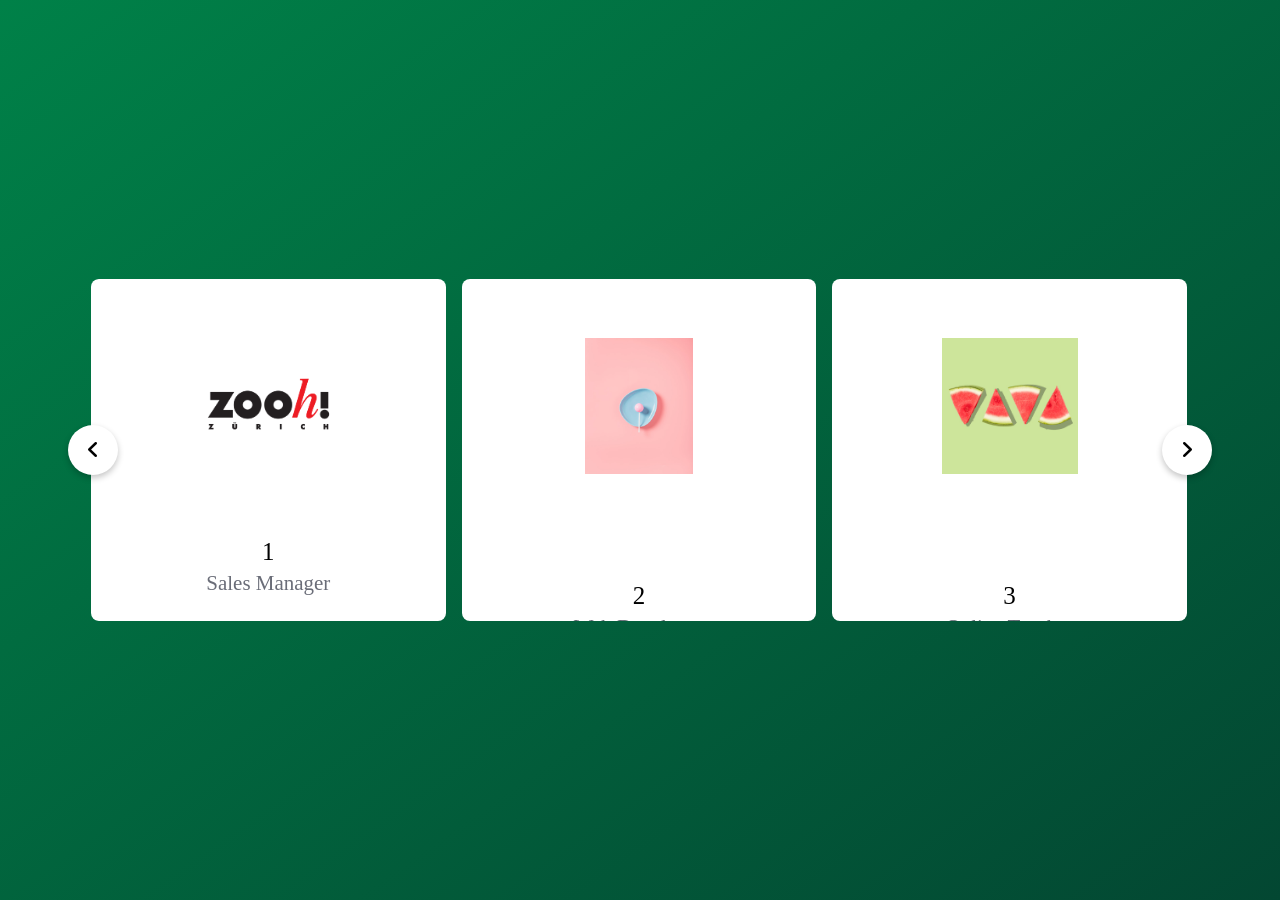
==== slider_5/index.html @ 8a63e4a4 "slider_5 created" ====
<!DOCTYPE html>
<!-- Ceres -->
<html lang="en" dir="ltr">
  <head>
    <meta charset="utf-8">
    <title></title>
    <link rel="stylesheet" href="imagesSlider.css">
    <meta name="viewport" content="width=device-width, initial-scale=1.0">
    <!-- Fontawesome Link for Icons -->
    <link rel="stylesheet" href="https://cdnjs.cloudflare.com/ajax/libs/font-awesome/6.3.0/css/all.min.css">

    <link rel="preconnect" href="https://fonts.googleapis.com">
  <link rel="preconnect" href="https://fonts.gstatic.com" crossorigin>

    <script src="script.js" defer></script>
  </head>
  <body>
    <div class="wrapper">
      <i id="left" class="fa-solid fa-angle-left"></i>
      <ul class="carousel">
        <li class="card">
          <div class="img"><img src="images/Zoo_Zürich_kreis.png" alt="img" draggable="false"></div>
          <h2>1</h2>
          <span>Sales Manager</span>
        </li>
        <li class="card">
          <div class="img"><img src="images/img-2.jpg" alt="img" draggable="false"></div>
          <h2>2</h2>
          <span>Web Developer</span>
        </li>
        <li class="card">
          <div class="img"><img src="images/img-3.jpg" alt="img" draggable="false"></div>
          <h2>3</h2>
          <span>Online Teacher</span>
        </li>
        <li class="card">
          <div class="img"><img src="images/img-4.jpg" alt="img" draggable="false"></div>
          <h2>4</h2>
          <span>Freelancer</span>
        </li>
        <li class="card">
          <div class="img"><img src="images/img-5.jpg" alt="img" draggable="false"></div>
          <h2>6</h2>
          <span>Bank Manager</span>
        </li>
        <li class="card">
          <div class="img"><img src="images/img-6.jpg" alt="img" draggable="false"></div>
          <h2>7</h2>
          <span>App Designer</span>
        </li>
      </ul>
      <i id="right" class="fa-solid fa-angle-right"></i>
    </div>

  </body>
</html>
---- slider_5/imagesSlider.css ----
/* Import Google font - Poppins */
* {
  margin: 0;
  padding: 0;
  box-sizing: border-box;
}
body {
  display: flex;
  padding: 0 35px;
  align-items: center;
  justify-content: center;
  min-height: 100vh;
  background: linear-gradient(to left top, #034732, #008148);
}
.wrapper {
  max-width: 1100px;
  width: 100%;
  position: relative;
}
.wrapper i {
  top: 50%;
  height: 50px;
  width: 50px;
  cursor: pointer;
  font-size: 1.25rem;
  position: absolute;
  text-align: center;
  line-height: 50px;
  background: #fff;
  border-radius: 50%;
  box-shadow: 0 3px 6px rgba(0,0,0,0.23);
  transform: translateY(-50%);
  transition: transform 0.1s linear;
}
.wrapper i:active{
  transform: translateY(-50%) scale(0.85);
}
.wrapper i:first-child{
  left: -22px;
}
.wrapper i:last-child{
  right: -22px;
}
.wrapper .carousel{
  display: grid;
  grid-auto-flow: column;
  grid-auto-columns: calc((100% / 3) - 12px);
  overflow-x: auto;
  scroll-snap-type: x mandatory;
  gap: 16px;
  border-radius: 8px;
  scroll-behavior: smooth;
  scrollbar-width: none;
}
.carousel::-webkit-scrollbar {
  display: none;
}
.carousel.no-transition {
  scroll-behavior: auto;
}
.carousel.dragging {
  scroll-snap-type: none;
  scroll-behavior: auto;
}
.carousel.dragging .card {
  cursor: grab;
  user-select: none;
}
.carousel :where(.card, .img) {
  display: flex;
  justify-content: center;
  align-items: center;
}
.carousel .card {
  padding: 25px;

  scroll-snap-align: start;
  height: 342px;
  list-style: none;
  background: #fff;
  cursor: pointer;
  /* padding-bottom: 15px; */
  flex-direction: column;
  border-radius: 8px;
}
.carousel .card .img {
  padding: 10px;
  height: 100%;
  width: 100%;
}
.card .img img {
  width: 100%;
  height: 50%;
  object-fit: contain;
}
.card .img:hover{
    transform: scale(1.1);
    transition: 1s;
}
.carousel .card h2 {
  font-weight: 500;
  font-size: 1.56rem;
  margin: 30px 0 5px;
}
.carousel .card span {
  color: #6A6D78;
  font-size: 1.31rem;
}

@media screen and (max-width: 900px) {
  .wrapper .carousel {
    grid-auto-columns: calc((100% / 2) - 9px);
  }
}

@media screen and (max-width: 600px) {
  .wrapper .carousel {
    grid-auto-columns: 100%;
  }
}
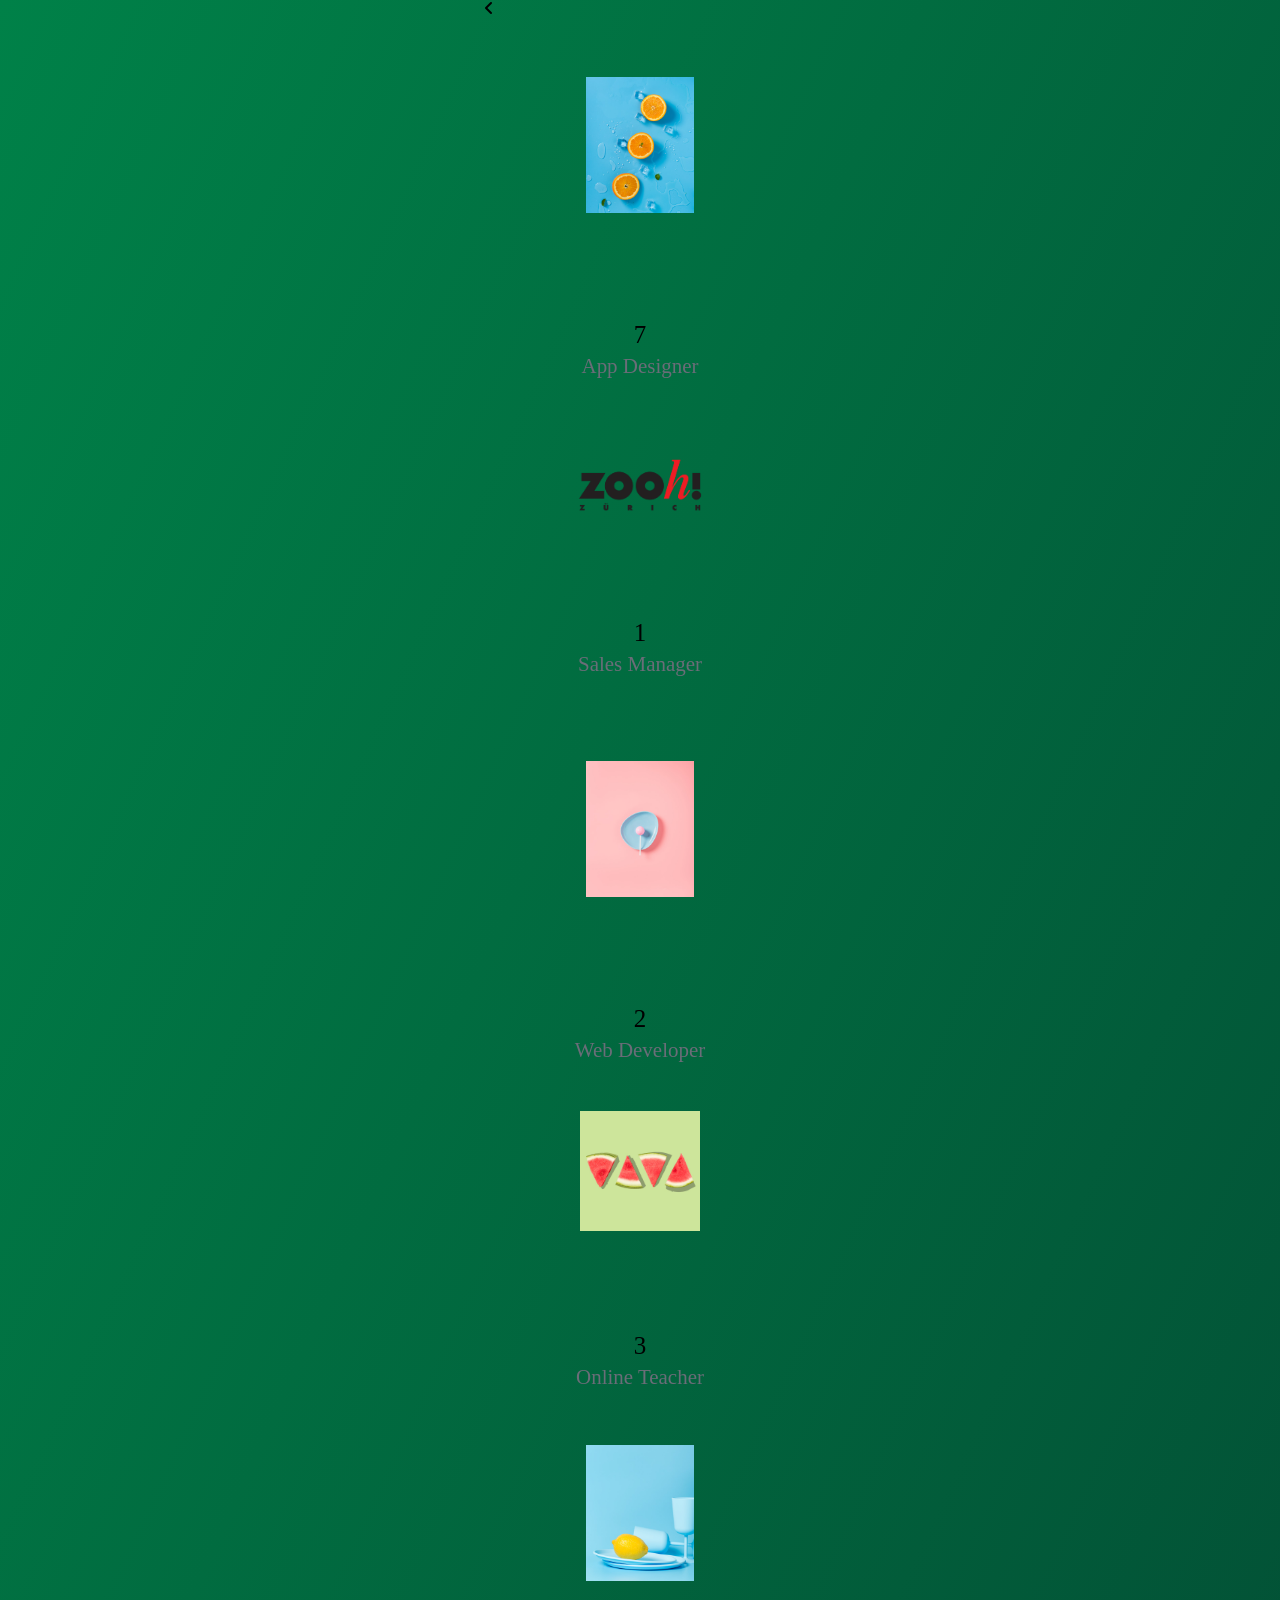
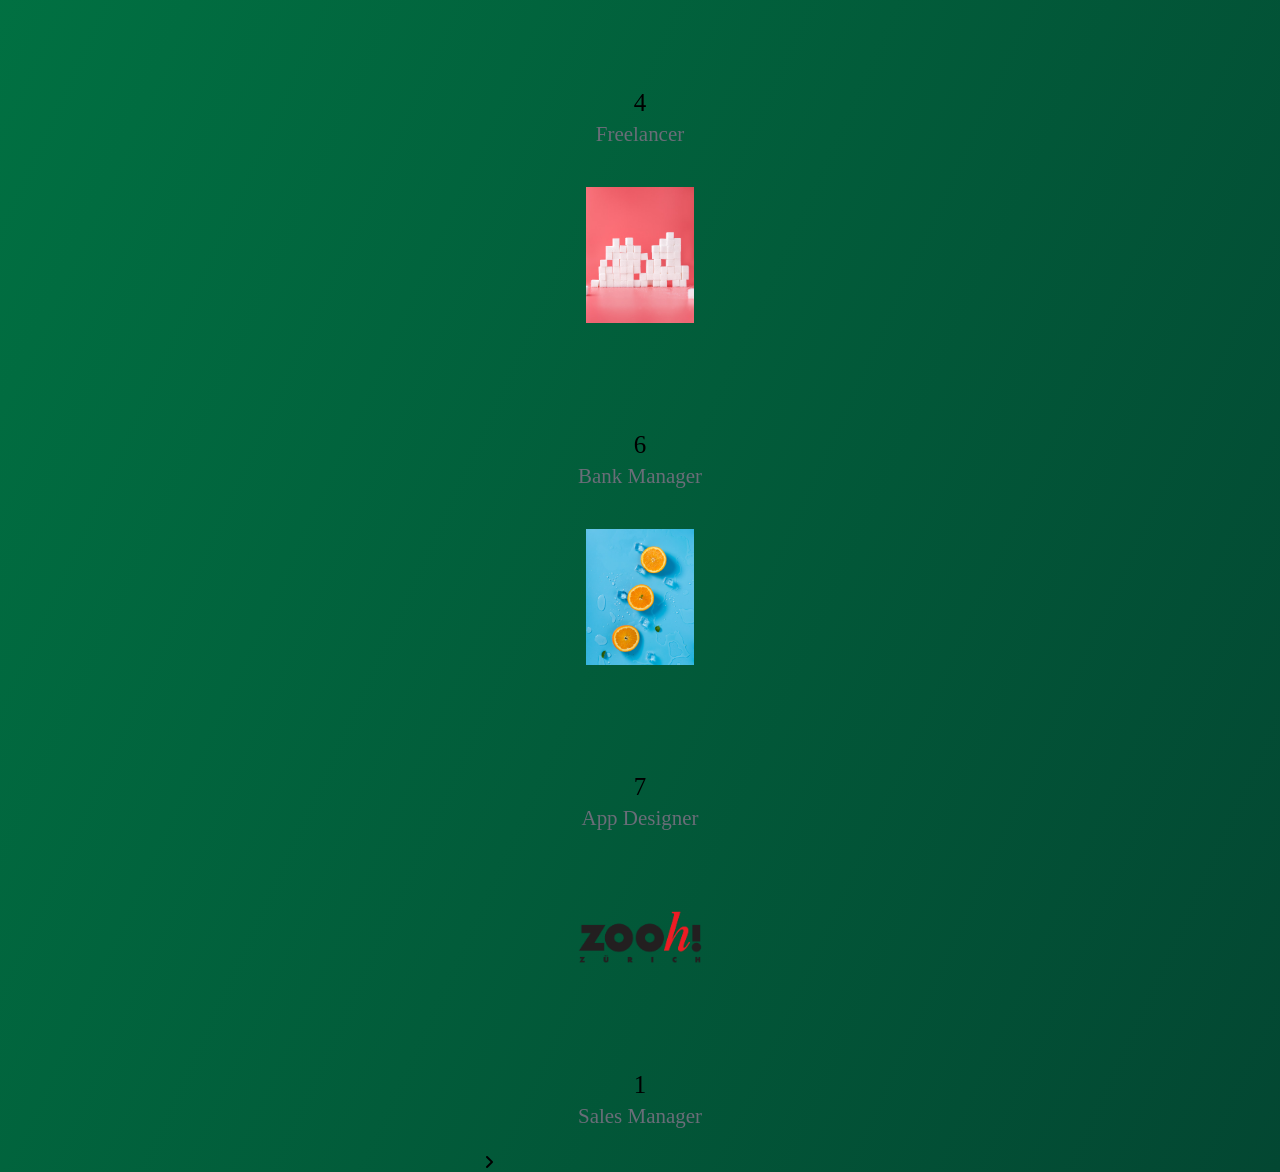
==== commit 886875fd: "fixing -click button's function and -smoth-animation" ====
--- a/slider_5/index.html
+++ b/slider_5/index.html
@@ -12,44 +12,44 @@
     <link rel="preconnect" href="https://fonts.googleapis.com">
   <link rel="preconnect" href="https://fonts.gstatic.com" crossorigin>
 
-    <script src="script.js" defer></script>
+    <script src="scriptES5.js" defer></script>
   </head>
   <body>
     <div class="wrapper">
-      <i id="left" class="fa-solid fa-angle-left"></i>
+      <i id="left" class="fa-solid fa-angle-left" style="z-index: 1;"></i>
       <ul class="carousel">
         <li class="card">
-          <div class="img"><img src="images/Zoo_Zürich_kreis.png" alt="img" draggable="false"></div>
+          <div class="img" draggable="false"><img src="images/Zoo_Zürich_kreis.png" alt="img" draggable="false"></div>
           <h2>1</h2>
           <span>Sales Manager</span>
         </li>
         <li class="card">
-          <div class="img"><img src="images/img-2.jpg" alt="img" draggable="false"></div>
+          <div class="img" draggable="false"><img src="images/img-2.jpg" alt="img" draggable="false"></div>
           <h2>2</h2>
           <span>Web Developer</span>
         </li>
         <li class="card">
-          <div class="img"><img src="images/img-3.jpg" alt="img" draggable="false"></div>
+          <div class="img" draggable="false"><img src="images/img-3.jpg" alt="img" draggable="false"></div>
           <h2>3</h2>
           <span>Online Teacher</span>
         </li>
         <li class="card">
-          <div class="img"><img src="images/img-4.jpg" alt="img" draggable="false"></div>
+          <div class="img" draggable="false"><img src="images/img-4.jpg" alt="img" draggable="false"></div>
           <h2>4</h2>
           <span>Freelancer</span>
         </li>
         <li class="card">
-          <div class="img"><img src="images/img-5.jpg" alt="img" draggable="false"></div>
+          <div class="img" draggable="false"><img src="images/img-5.jpg" alt="img" draggable="false"></div>
           <h2>6</h2>
           <span>Bank Manager</span>
         </li>
         <li class="card">
-          <div class="img"><img src="images/img-6.jpg" alt="img" draggable="false"></div>
+          <div class="img" draggable="false"><img src="images/img-6.jpg" alt="img" draggable="false"></div>
           <h2>7</h2>
           <span>App Designer</span>
         </li>
       </ul>
-      <i id="right" class="fa-solid fa-angle-right"></i>
+      <i id="right" class="fa-solid fa-angle-right" style="z-index: 1;"></i>
     </div>
 
   </body>
--- a/slider_5/imagesSlider.css
+++ b/slider_5/imagesSlider.css
@@ -12,12 +12,12 @@
   min-height: 100vh;
   background: linear-gradient(to left top, #034732, #008148);
 }
-.wrapper {
-  max-width: 1100px;
-  width: 100%;
+.custom-slider-wrapper {
+  max-width: 80%;
+  margin: auto;
   position: relative;
 }
-.wrapper i {
+.custom-slider-wrapper i {
   top: 50%;
   height: 50px;
   width: 50px;
@@ -32,25 +32,25 @@
   transform: translateY(-50%);
   transition: transform 0.1s linear;
 }
-.wrapper i:active{
+.custom-slider-wrapper i:active{
   transform: translateY(-50%) scale(0.85);
 }
-.wrapper i:first-child{
+.custom-slider-wrapper i:first-child{
   left: -22px;
 }
-.wrapper i:last-child{
+.custom-slider-wrapper i:last-child{
   right: -22px;
 }
-.wrapper .carousel{
+.custom-slider-wrapper .carousel{
+  margin: 0;
   display: grid;
   grid-auto-flow: column;
-  grid-auto-columns: calc((100% / 3) - 12px);
+  grid-auto-columns: calc((100% / 3));/*check*/
   overflow-x: auto;
-  scroll-snap-type: x mandatory;
-  gap: 16px;
-  border-radius: 8px;
-  scroll-behavior: smooth;
-  scrollbar-width: none;
+
+/*   gap: 16px;
+  border-radius: 8px; */
+
 }
 .carousel::-webkit-scrollbar {
   display: none;
@@ -65,6 +65,9 @@
 .carousel.dragging .card {
   cursor: grab;
   user-select: none;
+
+  /* MODIFIDED */
+  border: 2px solid goldenrod;
 }
 .carousel :where(.card, .img) {
   display: flex;
@@ -74,10 +77,10 @@
 .carousel .card {
   padding: 25px;
 
-  scroll-snap-align: start;
+  scroll-snap-align: center;
   height: 342px;
   list-style: none;
-  background: #fff;
+  /* background: #fff; */
   cursor: pointer;
   /* padding-bottom: 15px; */
   flex-direction: column;
@@ -96,7 +99,7 @@
 .card .img:hover{
     transform: scale(1.1);
     transition: 1s;
-}
+} 
 .carousel .card h2 {
   font-weight: 500;
   font-size: 1.56rem;
@@ -108,13 +111,14 @@
 }
 
 @media screen and (max-width: 900px) {
-  .wrapper .carousel {
+  .custom-slider-wrapper .carousel {
     grid-auto-columns: calc((100% / 2) - 9px);
+    scroll-snap-type: x mandatory;
   }
 }
 
 @media screen and (max-width: 600px) {
-  .wrapper .carousel {
+  .custom-slider-wrapper .carousel {
     grid-auto-columns: 100%;
   }
 }
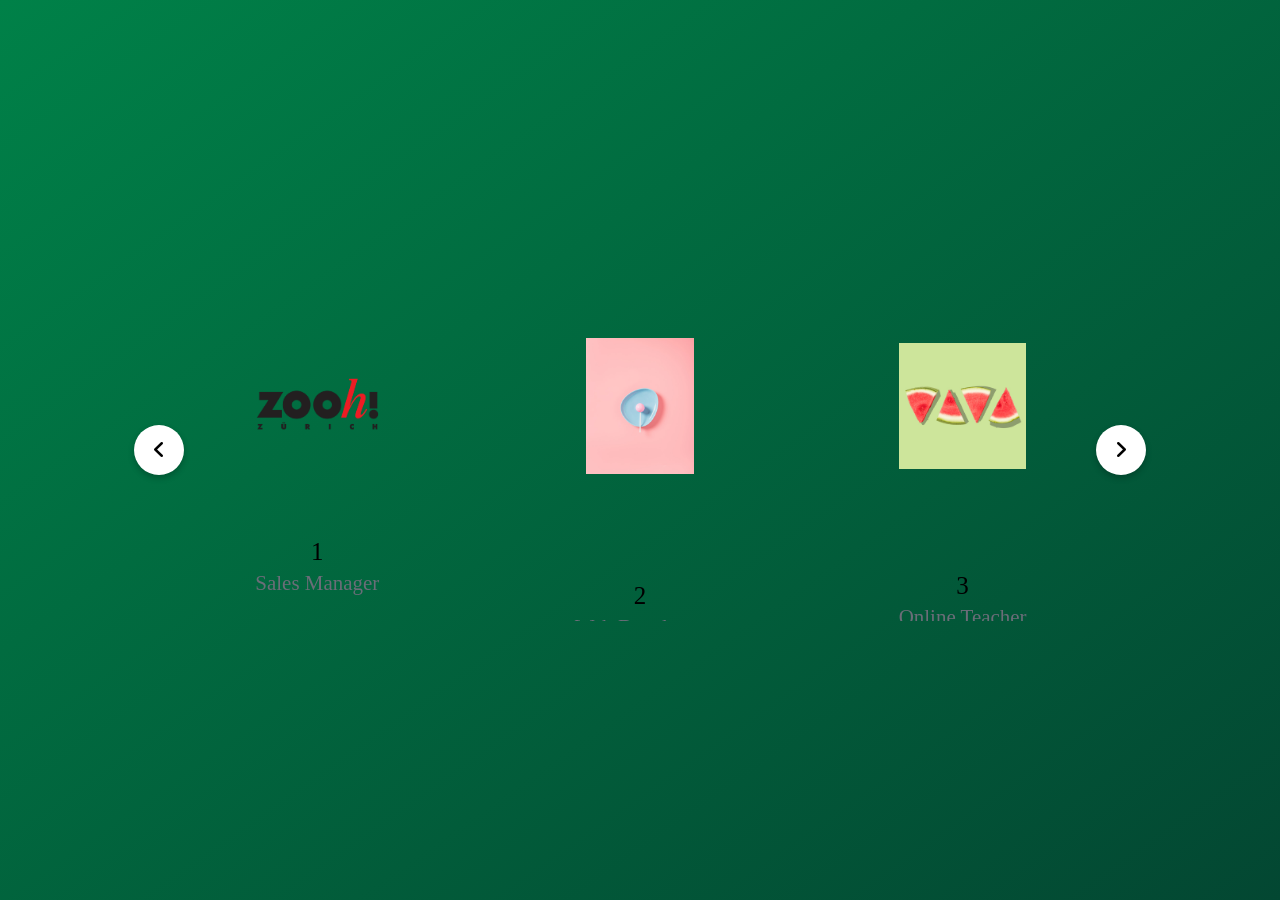
==== commit c72e251f: "dbging" ====
--- a/slider_5/index.html
+++ b/slider_5/index.html
@@ -15,7 +15,7 @@
     <script src="scriptES5.js" defer></script>
   </head>
   <body>
-    <div class="wrapper">
+    <div class="custom-slider-wrapper">
       <i id="left" class="fa-solid fa-angle-left" style="z-index: 1;"></i>
       <ul class="carousel">
         <li class="card">
--- a/slider_5/imagesSlider.css
+++ b/slider_5/imagesSlider.css
@@ -109,11 +109,17 @@
   color: #6A6D78;
   font-size: 1.31rem;
 }
+.carousel.smooth-scroll {
+  scroll-behavior: smooth;
+  transition: scroll-left 0.5s ease-in-out;
+  
+}
 
 @media screen and (max-width: 900px) {
   .custom-slider-wrapper .carousel {
     grid-auto-columns: calc((100% / 2) - 9px);
     scroll-snap-type: x mandatory;
+    border: 2px solid black;
   }
 }
 
